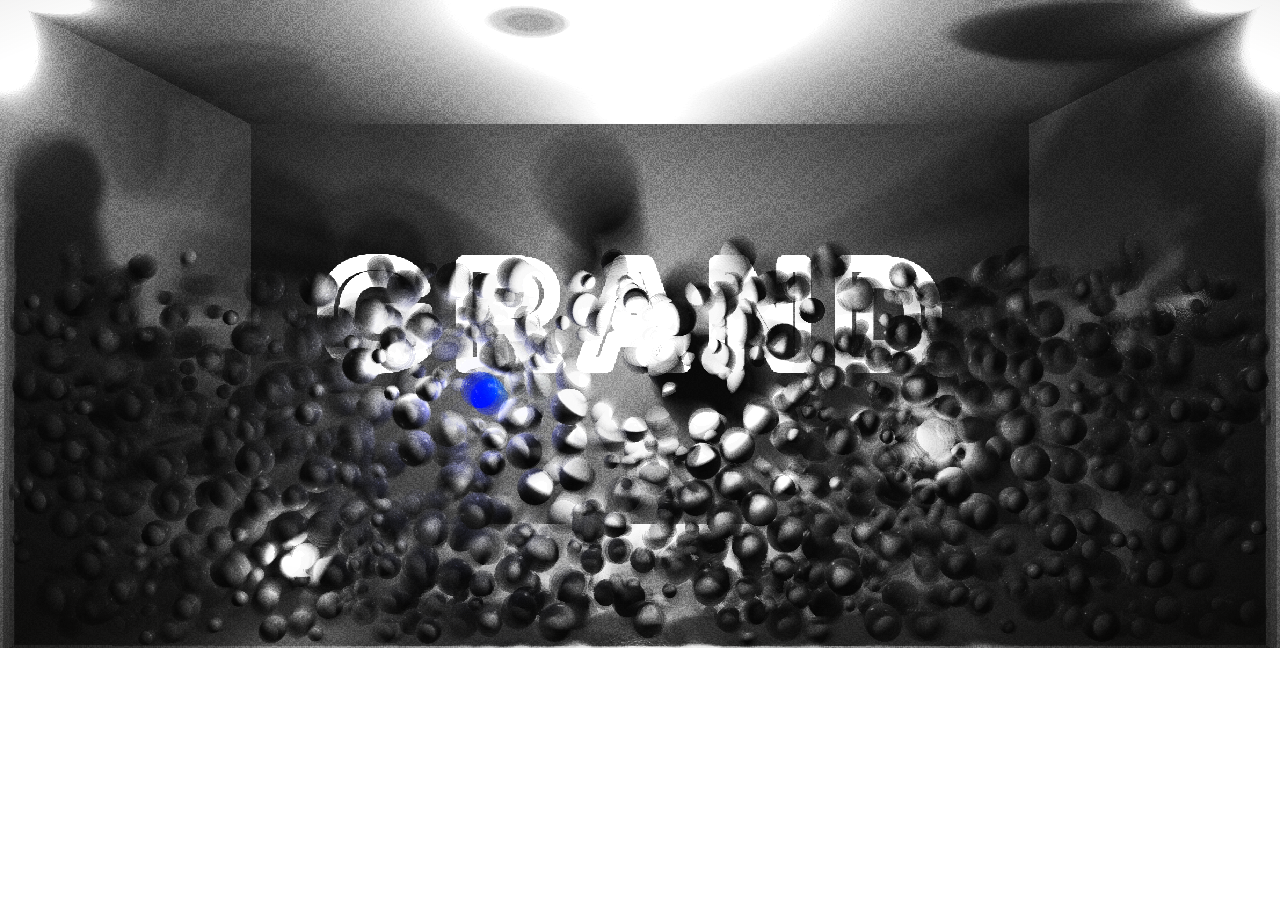
==== grand.html @ 0c4cf28e "ГТО emissive gap fs*0.07, outer widened to fs*0.1 to keep both lines visible, v=9" ====
<!DOCTYPE html>
<html lang="ru">
<head>
  <meta charset="UTF-8" />
  <meta name="viewport" content="width=device-width, initial-scale=1.0" />
  <meta http-equiv="Cache-Control" content="no-cache, no-store, must-revalidate" />
  <meta http-equiv="Pragma" content="no-cache" />
  <meta http-equiv="Expires" content="0" />
  <title>Ball Pool — GRAND</title>
  <link rel="stylesheet" href="style.css" />
  <link rel="preconnect" href="https://fonts.googleapis.com" />
  <link rel="preconnect" href="https://fonts.gstatic.com" crossorigin />
  <link href="https://fonts.googleapis.com/css2?family=Bebas+Neue&display=swap" rel="stylesheet" />
</head>
<body>
  <header class="hero" id="hero">
    <canvas class="hero-canvas" aria-hidden="true"></canvas>
    <div class="hero-source"></div>
    <canvas class="hero-grain" aria-hidden="true"></canvas>
    <div class="hero-vignette" aria-hidden="true"></div>
  </header>

  <!-- Конфигурация: GRAND + ссылка -->
  <script>
    window.HERO_CONFIG = {
      sign: 'GRAND',
      signWidth: 0.81,
      blueBallLink: 'https://avatars.mds.yandex.net/i?id=87e118e3f63cc96f047b88021301e8ee_l-4034573-images-thumbs&ref=rim&n=13&w=750&h=750',
    };
  </script>
  <script type="module" src="src/main.js?v=9"></script>
</body>
</html>
---- style.css ----
/* ============================================================
   ШАГ 1 (продолжение). СТИЛИ
   ============================================================
   Ключевая идея: .hero — контейнер-сцена, канвас занимает
   ВЕСЬ его размер. Контент (текст) лежит поверх канваса.
   */

/* Сброс */
* { margin: 0; padding: 0; box-sizing: border-box; }

html, body { height: 100%; }

body {
  font-family: 'Inter', system-ui, -apple-system, sans-serif;
  color: #151515;
  background: #ffffff;
}

/* Блок-сцена. Важно: position: relative, чтобы канвас
   внутри мог позиционироваться absolute относительно него. */
.hero {
  position: relative;
  width: 100%;
  /* Высота шапки — поменьше экрана, чтобы остальное было видно ниже */
  min-height: 72svh;
  overflow: hidden; /* ничего не вылезает за пределы */
  background: #ffffff;
  display: flex;
  align-items: center;
  justify-content: center;
  text-align: center;
}

/* Канвас занимает весь hero и лежит ПОД текстом */
.hero-canvas {
  position: absolute;
  inset: 0;            /* = top/right/bottom/left: 0 */
  width: 100%;
  height: 100%;
  z-index: 0;
  display: block;
}

/* Кинематографическое зерно — мерцающий шум поверх 3D-сцены */
.hero-grain {
  position: absolute;
  left: -8%;
  top: -8%;
  width: 116%;
  height: 116%;          /* чуть больше канваса, чтобы не было границ */
  z-index: 2;
  pointer-events: none;
  opacity: 0.2;
  mix-blend-mode: overlay;
  image-rendering: pixelated;
}

/* Лёгкая виньетка затемняет края кадра */
.hero-vignette {
  position: absolute;
  inset: 0;
  z-index: 3;
  pointer-events: none;
  background:
    radial-gradient(120% 90% at 50% 42%, rgba(20,16,10,0) 55%, rgba(20,16,10,0.28) 100%);
}

/* Контент — ПОВЕРХ канваса */
.hero-source {
  position: relative;
  z-index: 1;
  pointer-events: none; /* чтобы клики не мешали канвасу ловить мышь */
}
.hero-source a { pointer-events: auto; } /* а вот ссылку кликать можно */

/* Просто красивое оформление заголовка */
.hero-source h1 {
  font-size: clamp(40px, 7vw, 96px);
  font-weight: 800;
  letter-spacing: -0.02em;
  line-height: 1.05;
  color: #151515;
  text-shadow: 0 2px 12px rgba(255,255,255,0.9); /* читаемость на белом фоне */
}
.hero-source p {
  margin-top: 16px;
  font-size: clamp(16px, 2vw, 22px);
  color: #555;
}
.hero-source a {
  display: inline-block;
  margin-top: 28px;
  padding: 14px 28px;
  background: #151515;
  color: #fff;
  border-radius: 999px;
  text-decoration: none;
  font-size: 15px;
}
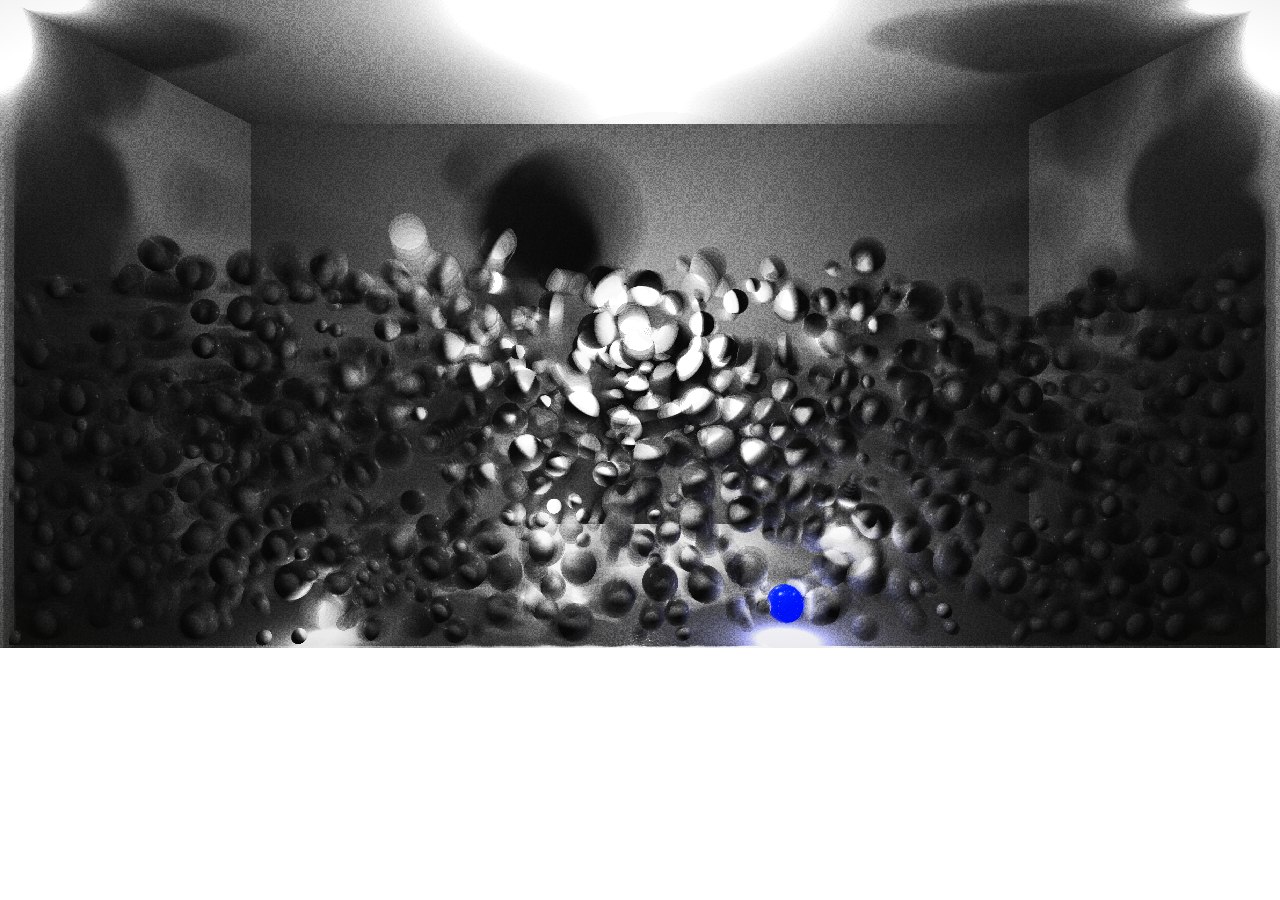
==== commit 8941f829: "ГТО: fully lit filled letters instead of double outline (emissive+bump), v=10" ====
--- a/grand.html
+++ b/grand.html
@@ -28,6 +28,6 @@
       blueBallLink: 'https://avatars.mds.yandex.net/i?id=87e118e3f63cc96f047b88021301e8ee_l-4034573-images-thumbs&ref=rim&n=13&w=750&h=750',
     };
   </script>
-  <script type="module" src="src/main.js?v=9"></script>
+  <script type="module" src="src/main.js?v=10"></script>
 </body>
 </html>
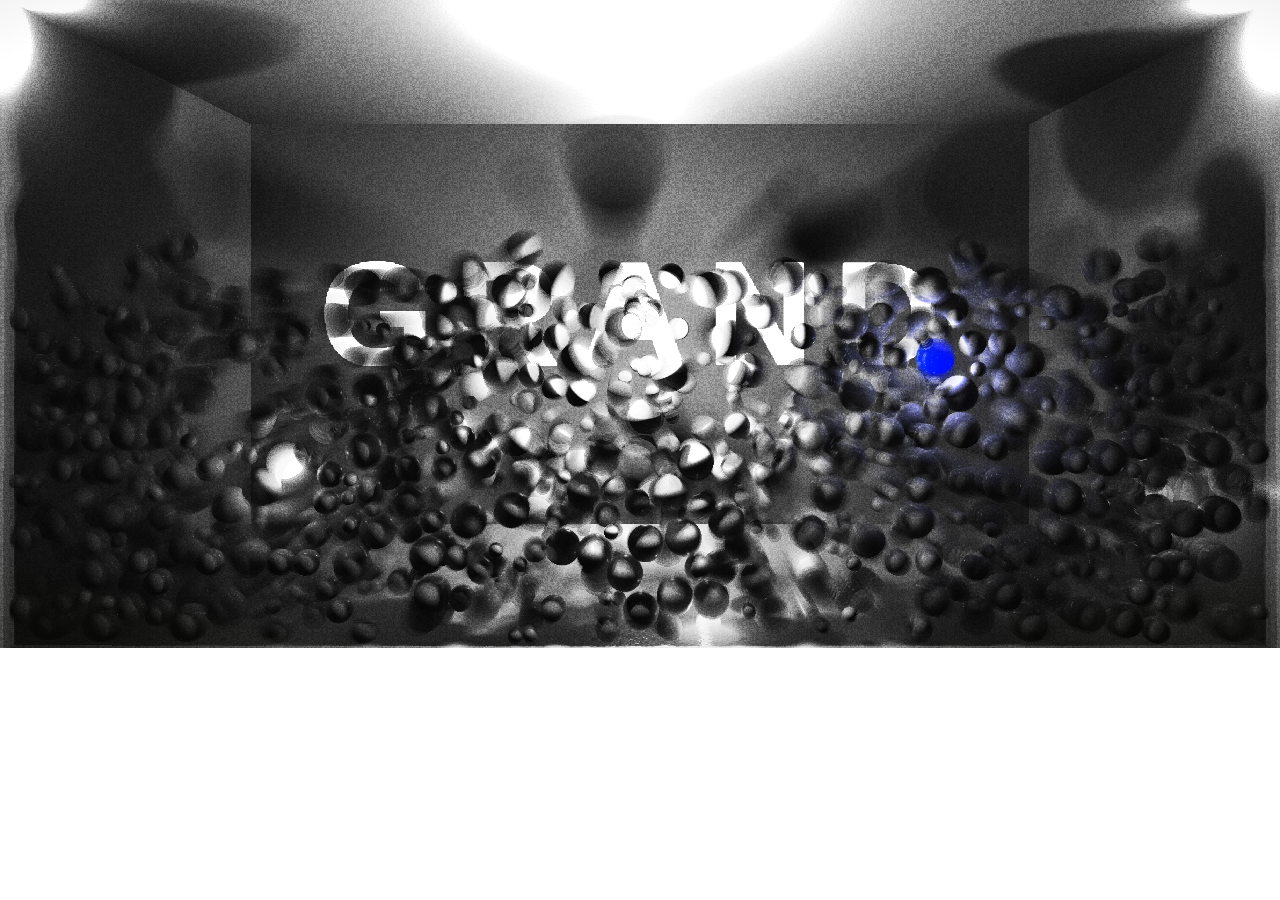
==== commit da758bab: "Fix ГТО fill color applied before fillText (was black-on-black), v=11" ====
--- a/grand.html
+++ b/grand.html
@@ -28,6 +28,6 @@
       blueBallLink: 'https://avatars.mds.yandex.net/i?id=87e118e3f63cc96f047b88021301e8ee_l-4034573-images-thumbs&ref=rim&n=13&w=750&h=750',
     };
   </script>
-  <script type="module" src="src/main.js?v=10"></script>
+  <script type="module" src="src/main.js?v=11"></script>
 </body>
 </html>
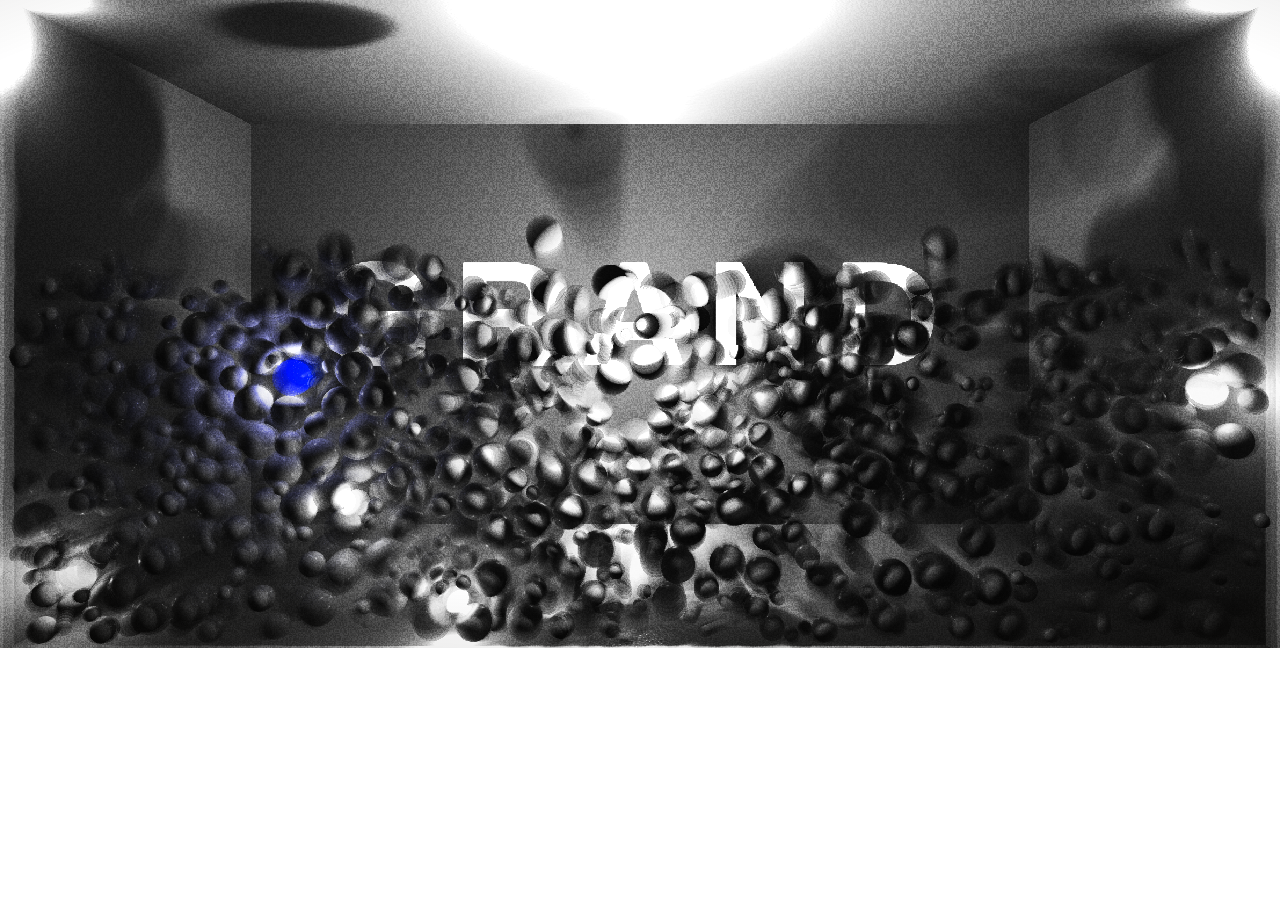
==== commit fce89fb3: "ГТО sign 0.5x smaller (ch*0.12), v=12" ====
--- a/grand.html
+++ b/grand.html
@@ -28,6 +28,6 @@
       blueBallLink: 'https://avatars.mds.yandex.net/i?id=87e118e3f63cc96f047b88021301e8ee_l-4034573-images-thumbs&ref=rim&n=13&w=750&h=750',
     };
   </script>
-  <script type="module" src="src/main.js?v=11"></script>
+  <script type="module" src="src/main.js?v=12"></script>
 </body>
 </html>
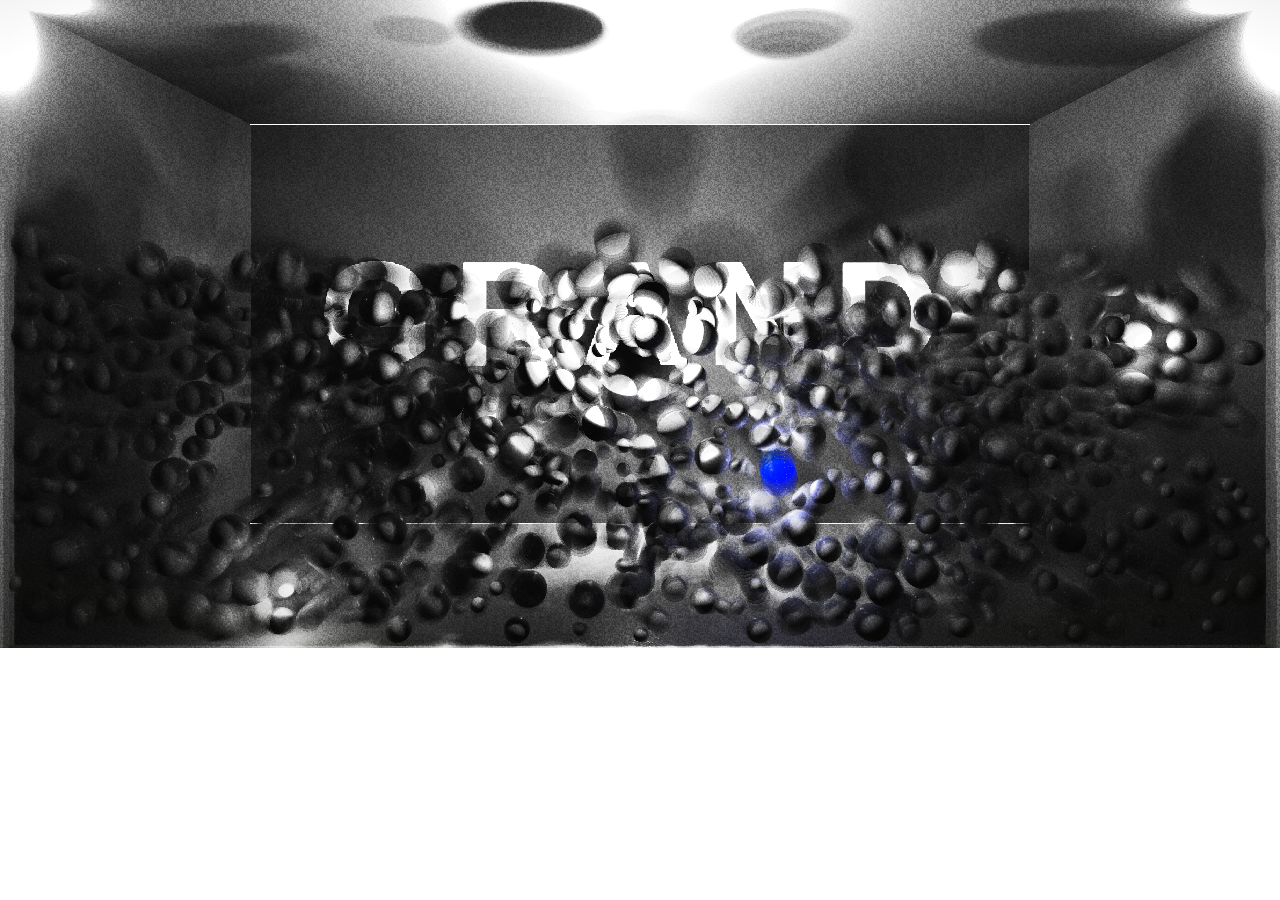
==== commit af63a8d3: "Add neon corner strips; ГТО size ch*0.10, v=13" ====
--- a/grand.html
+++ b/grand.html
@@ -28,6 +28,6 @@
       blueBallLink: 'https://avatars.mds.yandex.net/i?id=87e118e3f63cc96f047b88021301e8ee_l-4034573-images-thumbs&ref=rim&n=13&w=750&h=750',
     };
   </script>
-  <script type="module" src="src/main.js?v=12"></script>
+  <script type="module" src="src/main.js?v=13"></script>
 </body>
 </html>
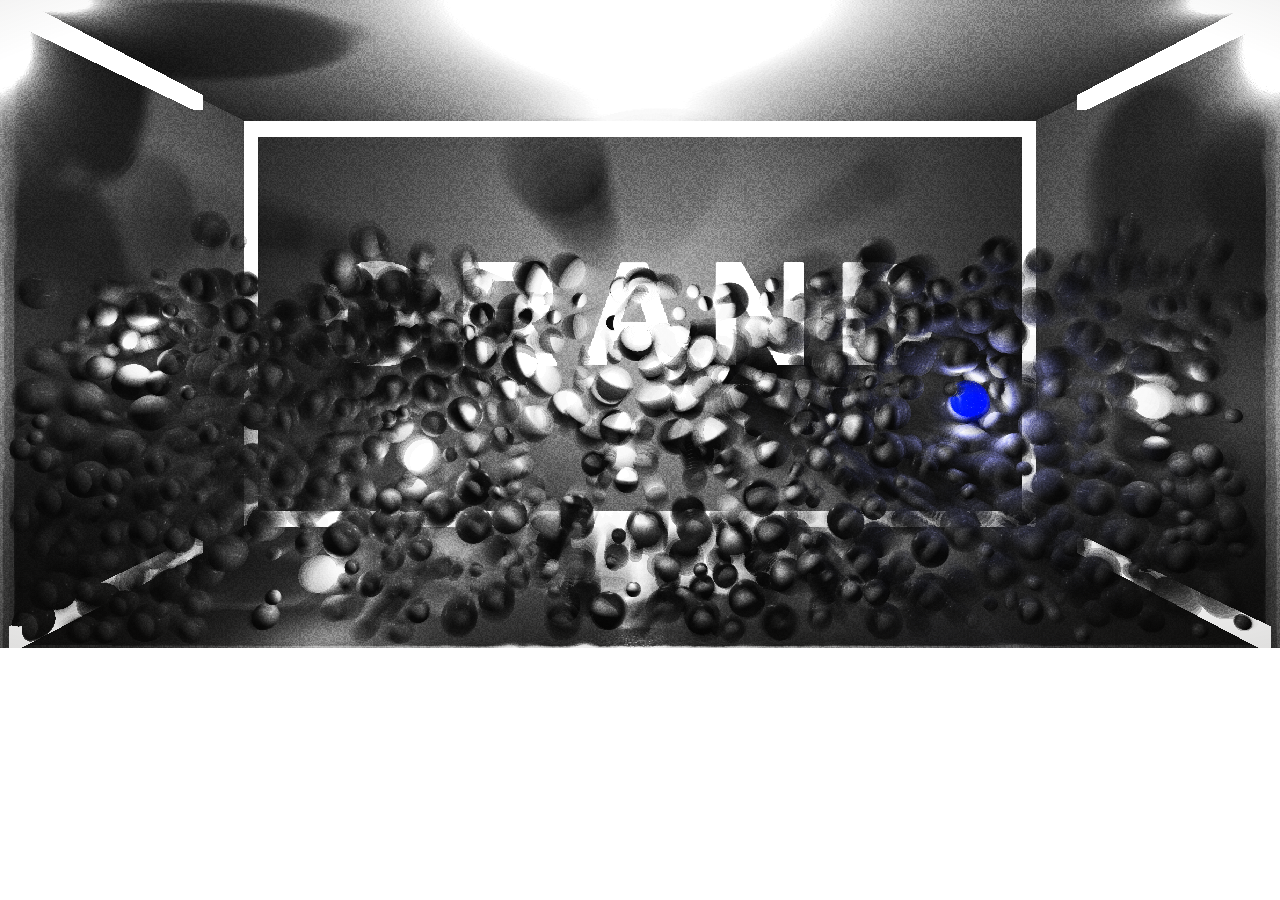
==== commit 7c91f65c: "Corner strips width = letter stroke thickness (fs*0.18 * px-world), v=14" ====
--- a/grand.html
+++ b/grand.html
@@ -28,6 +28,6 @@
       blueBallLink: 'https://avatars.mds.yandex.net/i?id=87e118e3f63cc96f047b88021301e8ee_l-4034573-images-thumbs&ref=rim&n=13&w=750&h=750',
     };
   </script>
-  <script type="module" src="src/main.js?v=13"></script>
+  <script type="module" src="src/main.js?v=14"></script>
 </body>
 </html>
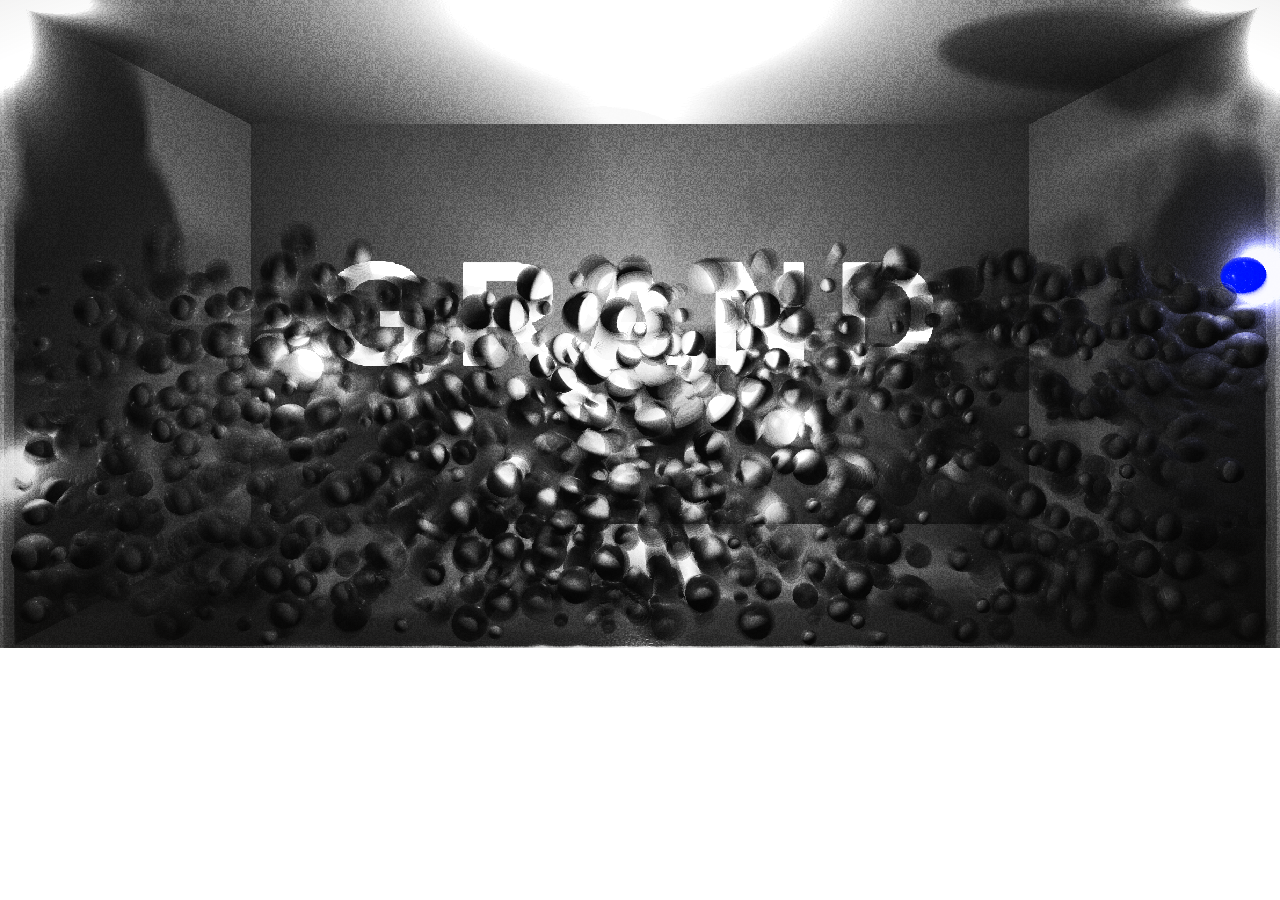
==== commit 6a4b9677: "Remove corner strips entirely; v=15" ====
--- a/grand.html
+++ b/grand.html
@@ -28,6 +28,6 @@
       blueBallLink: 'https://avatars.mds.yandex.net/i?id=87e118e3f63cc96f047b88021301e8ee_l-4034573-images-thumbs&ref=rim&n=13&w=750&h=750',
     };
   </script>
-  <script type="module" src="src/main.js?v=14"></script>
+  <script type="module" src="src/main.js?v=15"></script>
 </body>
 </html>
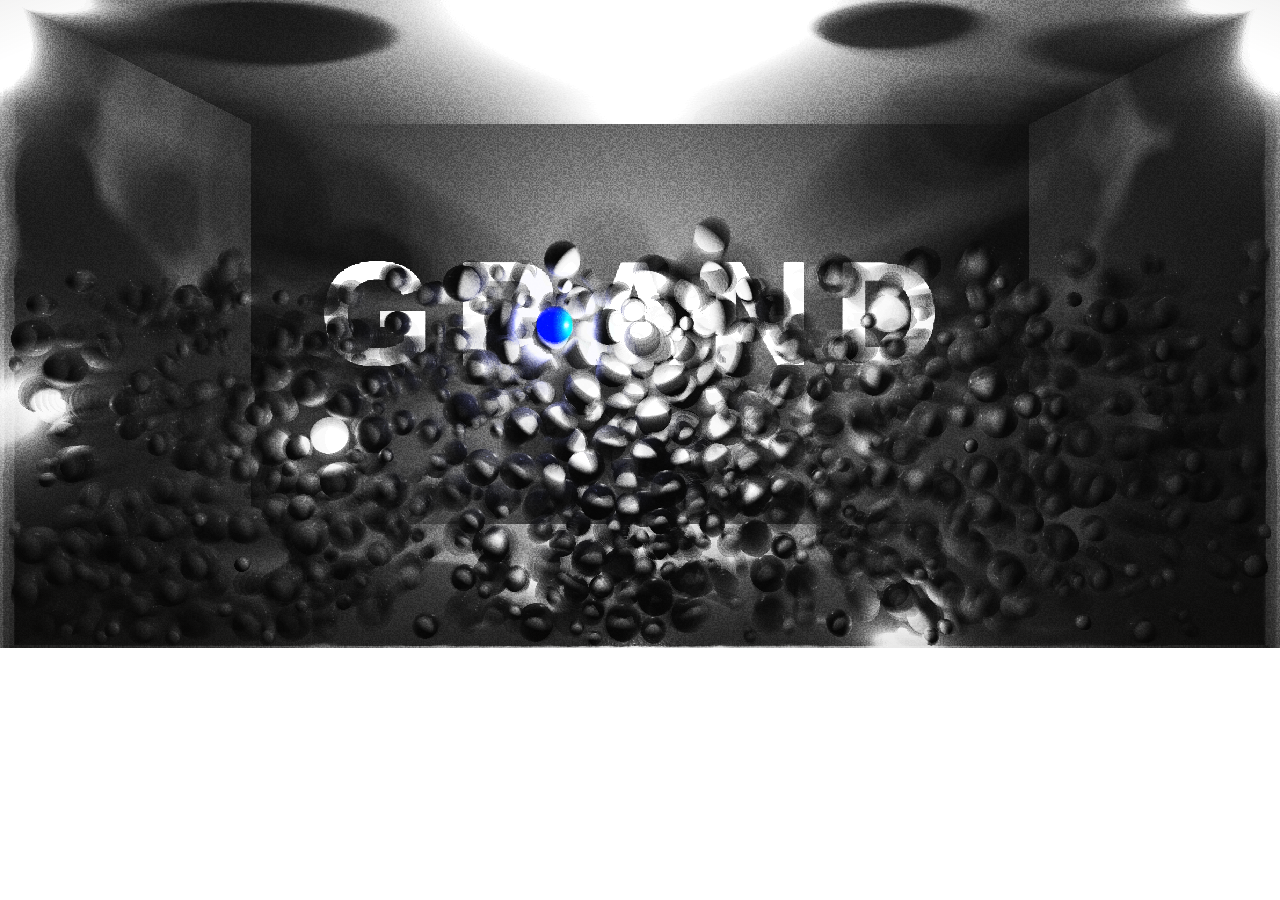
==== commit 2307308f: "Add ?v=16 cache-busting to nested module imports (fix blank screen from cached submodules), v=16" ====
--- a/grand.html
+++ b/grand.html
@@ -28,6 +28,6 @@
       blueBallLink: 'https://avatars.mds.yandex.net/i?id=87e118e3f63cc96f047b88021301e8ee_l-4034573-images-thumbs&ref=rim&n=13&w=750&h=750',
     };
   </script>
-  <script type="module" src="src/main.js?v=15"></script>
+  <script type="module" src="src/main.js?v=16"></script>
 </body>
 </html>
